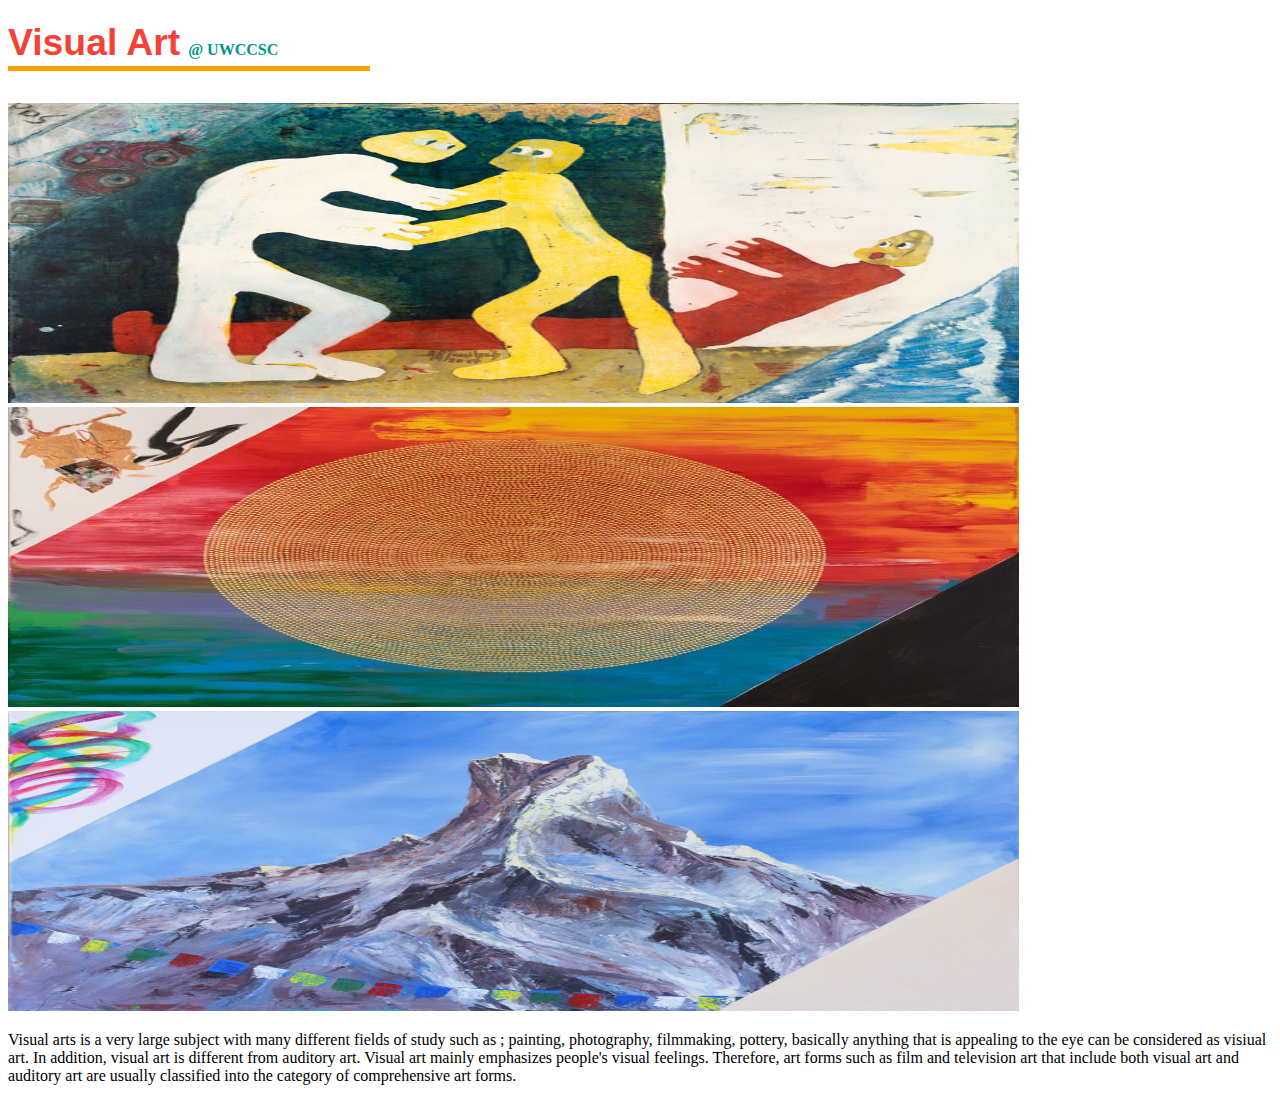
==== comp/mane.html @ b4c339fa "initial commit" ====
<!-- Pun joke intended -->
<!DOCTYPE html>
<html>
  <head>
    <link rel="stylesheet" href="../style/mane.css" />
  </head>
  <body>
    <h1>
      <span class="red_title">Visual Art</span>
      <span class="subtitle">@ UWCCSC</span>
    </h1>
    <hr class="title_div" />

    <p id="img_cont">
      <p id="img">
        <img src="../img/misc/vaphoto1.jpeg" class="img_inst"/>
        <img src="../img/misc/vaphoto2.jpeg" class="img_inst"/>
        <img src="../img/misc/vaphoto3.jpeg" class="img_inst"/>
      </p>
    </p>

    <p>
      Visual arts is a very large subject with many different fields of study
      such as ; painting, photography, filmmaking, pottery, basically anything
      that is appealing to the eye can be considered as visiual art. In
      addition, visual art is different from auditory art. Visual art mainly
      emphasizes people's visual feelings. Therefore, art forms such as film and
      television art that include both visual art and auditory art are usually
      classified into the category of comprehensive art forms.
    </p>

  </body>
</html>
---- style/mane.css ----
@import url("./var.css");

.red_title {
  color: var(--material-red);
  font-weight: 800;
  font-size: 28pt;
  font-family: Verdana, Geneva, Tahoma, sans-serif;
}

.subtitle {
  color: var(--material-teal);
  font-weight: 600;
  font-size: medium;
}

.title_div {
  width: 360px;
  height: 3px;
  border-color: transparent;
  background-color: var(--dark-primary-color);
  margin-left: 0px;
  margin-top: -20px;
}

#img_cont {
  width: 80%;
  overflow: hidden;
  background-color: black;
}

.img_inst {
  width: 80%;
  height: 300px;
  clip: rect();
}
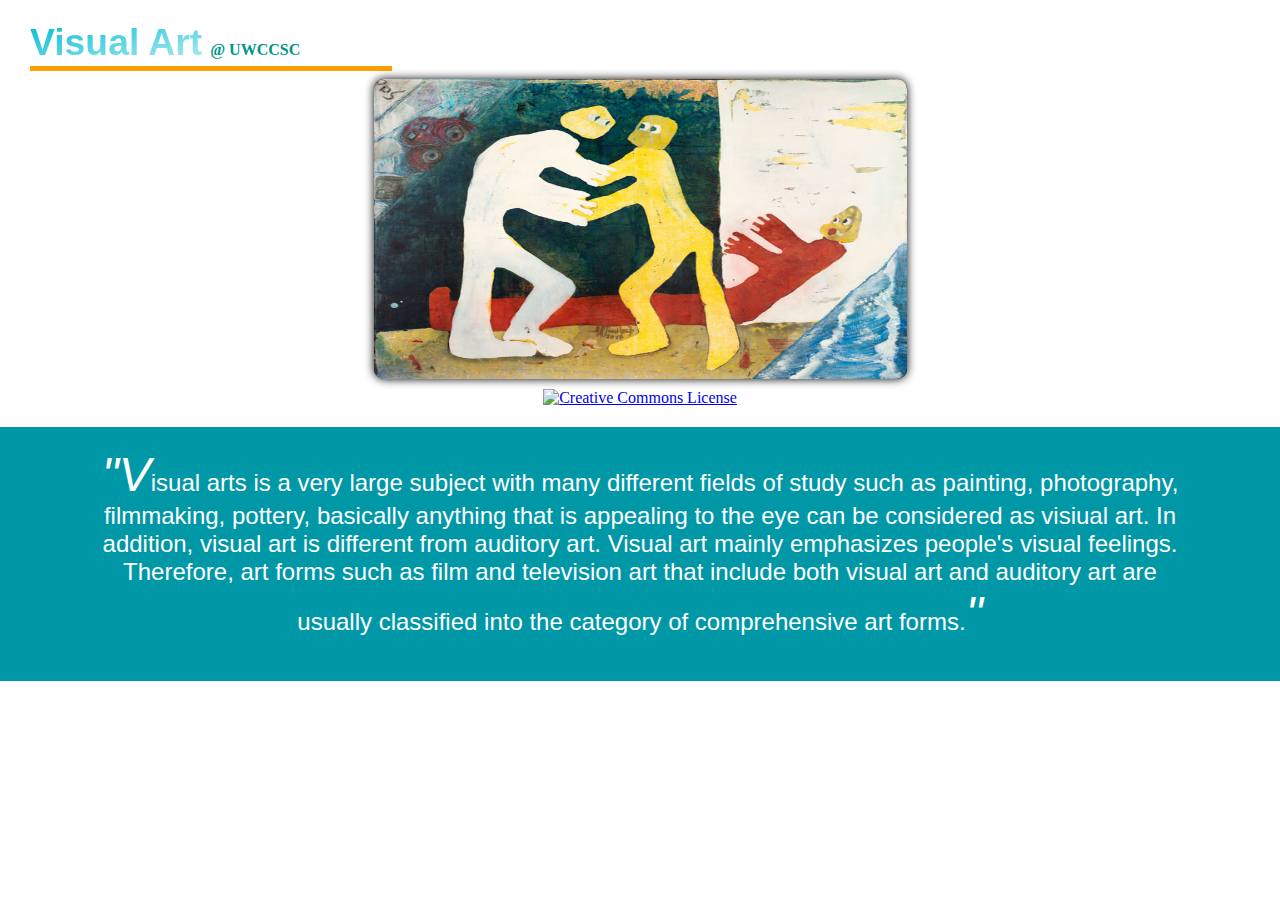
==== commit e69b57cf: "wdnmd commit" ====
--- a/comp/mane.html
+++ b/comp/mane.html
@@ -5,29 +5,44 @@
     <link rel="stylesheet" href="../style/mane.css" />
   </head>
   <body>
-    <h1>
+    <h1 class="TitleCont">
       <span class="red_title">Visual Art</span>
       <span class="subtitle">@ UWCCSC</span>
     </h1>
     <hr class="title_div" />
 
-    <p id="img_cont">
-      <p id="img">
-        <img src="../img/misc/vaphoto1.jpeg" class="img_inst"/>
-        <img src="../img/misc/vaphoto2.jpeg" class="img_inst"/>
-        <img src="../img/misc/vaphoto3.jpeg" class="img_inst"/>
-      </p>
+    <div id="img_cont">
+      <div id="img">
+        <img src="../img/misc/vaphoto1.jpeg" class="img_inst" />
+        <img src="../img/misc/vaphoto2.jpeg" class="img_inst" />
+        <img src="../img/misc/vaphoto3.jpeg" class="img_inst" />
+      </div>
+    </div>
+
+    <div id="license">
+      <a rel="license" href="http://creativecommons.org/licenses/by-nc-nd/4.0/"
+        ><img
+          alt="Creative Commons License"
+          src="https://i.creativecommons.org/l/by-nc-nd/4.0/88x31.png" /></a
+      ><br />
+      <a
+        rel="license"
+        href="http://creativecommons.org/licenses/by-nc-nd/4.0/"
+      ></a>
+    </div>
+
+    <p class="ManePg">
+      <span class="BigWord Quote">"</span><span class="BigWord">V</span>isual
+      arts is a very large subject with many different fields of study such as
+      painting, photography, filmmaking, pottery, basically anything that is
+      appealing to the eye can be considered as visiual art. In addition, visual
+      art is different from auditory art. Visual art mainly emphasizes people's
+      visual feelings. Therefore, art forms such as film and television art that
+      include both visual art and auditory art are usually classified into the
+      category of comprehensive art forms.<span class="BigWord Quote nospace"
+        >"</span
+      >
     </p>
-
-    <p>
-      Visual arts is a very large subject with many different fields of study
-      such as ; painting, photography, filmmaking, pottery, basically anything
-      that is appealing to the eye can be considered as visiual art. In
-      addition, visual art is different from auditory art. Visual art mainly
-      emphasizes people's visual feelings. Therefore, art forms such as film and
-      television art that include both visual art and auditory art are usually
-      classified into the category of comprehensive art forms.
-    </p>
-
+    <script src="../script/magichax.js"></script>
   </body>
 </html>
--- a/style/mane.css
+++ b/style/mane.css
@@ -1,7 +1,22 @@
 @import url("./var.css");
 
+body {
+  margin: 0;
+}
+
+.TitleCont {
+  margin-left: 30px;
+}
+
 .red_title {
-  color: var(--material-red);
+  background-image: linear-gradient(
+    to bottom right,
+    var(--material-cyan),
+    var(--material-cyan-light)
+  );
+  background-clip: text;
+  -webkit-background-clip: text;
+  -webkit-text-fill-color: transparent; /*需要文字透明*/
   font-weight: 800;
   font-size: 28pt;
   font-family: Verdana, Geneva, Tahoma, sans-serif;
@@ -18,18 +33,65 @@
   height: 3px;
   border-color: transparent;
   background-color: var(--dark-primary-color);
-  margin-left: 0px;
+  margin-left: 30px;
   margin-top: -20px;
 }
 
 #img_cont {
-  width: 80%;
+  width: 533px;
+  height: 300px;
   overflow: hidden;
   background-color: black;
+  margin: 0px auto;
+  border-radius: 10px;
+  box-shadow: 0px 0px 10px black;
+}
+
+#img {
+  width: 1599px;
+  height: 300px;
+  margin: 0px auto;
+  font-size: 0px;
+  animation: makeItSpin 8s cubic-bezier(0, 0.46, 0.35, 1) infinite;
 }
 
 .img_inst {
-  width: 80%;
+  width: 533px;
   height: 300px;
-  clip: rect();
+  float: left;
 }
+
+.ManePg {
+  font-family: sans-serif;
+  padding: 40px 100px;
+  padding-top: 20px;
+  margin-top: 20px;
+  margin-bottom: 10px;
+  font-size: 24px;
+  font-weight: 100;
+  text-align: center;
+  background-color: var(--material-cyan-dark);
+  color: white;
+  margin-bottom: 0;
+}
+
+.BigWord {
+  font-size: 48px;
+  /* not boulder the stone */
+  font-weight: bolder;
+  font-style: italic;
+}
+
+.Quote {
+  color: var(--material-quote);
+}
+
+.nospace {
+  text-align: right;
+}
+
+#license {
+  margin: 0 auto;
+  text-align: center;
+  margin-top: 10px;
+}
